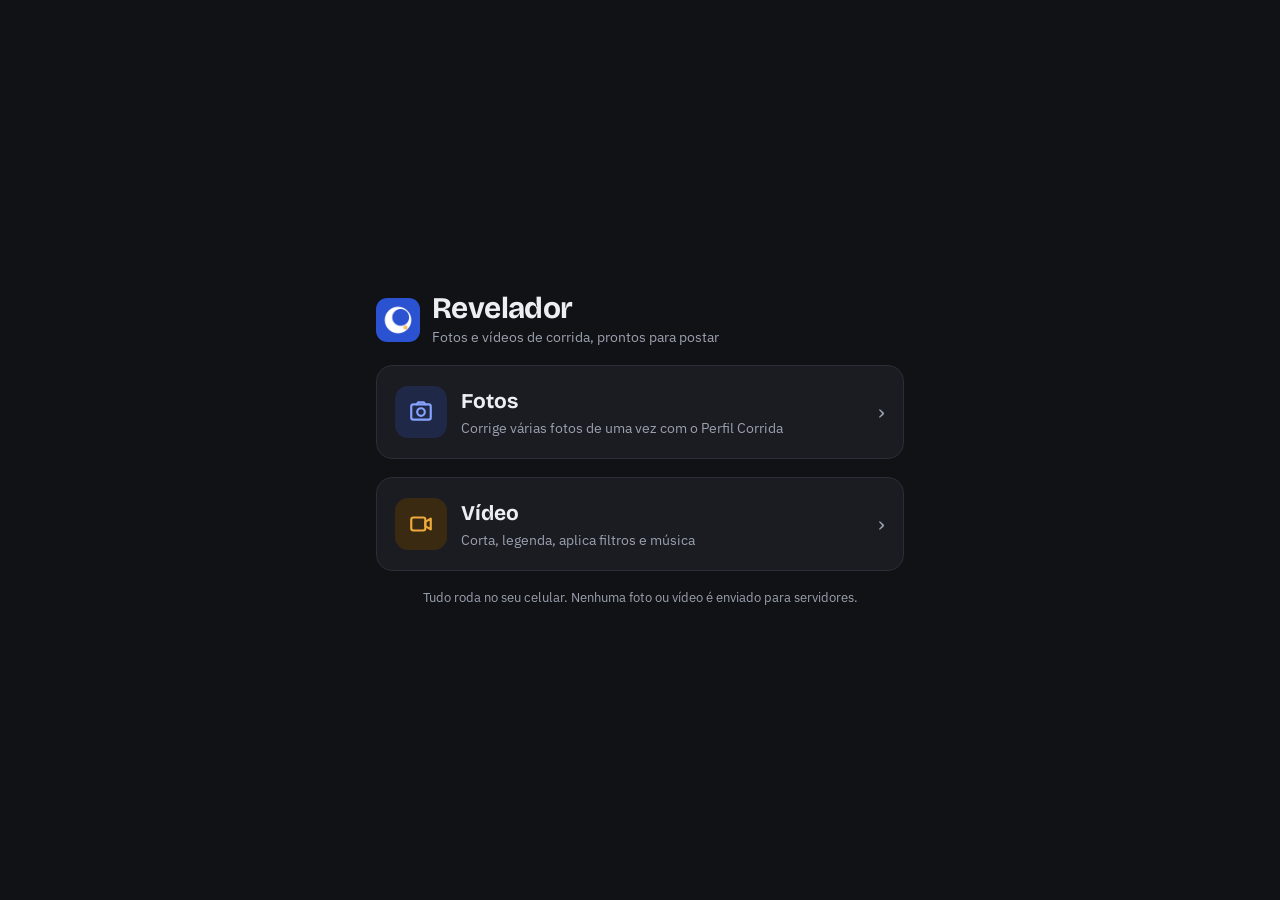
==== index.html @ d443c2e1 "Revelador fotos e vídeo: editores de foto e vídeo num app só Tela inicial com Fotos (Revelador) e Ví" ====
<!doctype html>
<html lang="pt-BR">
<head>
<meta charset="utf-8">
<meta name="viewport" content="width=device-width, initial-scale=1, viewport-fit=cover">
<meta name="description" content="Corrige fotos de corrida em lote e edita vídeos, tudo no celular.">
<meta name="theme-color" content="#111216">
<title>Revelador</title>
<link rel="manifest" href="manifest.webmanifest">
<link rel="icon" type="image/png" href="icons/icon-192.png">
<link rel="apple-touch-icon" href="icons/icon-192.png">
<link rel="preconnect" href="https://fonts.googleapis.com">
<link rel="preconnect" href="https://fonts.gstatic.com" crossorigin>
<link rel="stylesheet" href="https://fonts.googleapis.com/css2?family=Bricolage+Grotesque:opsz,wght@12..96,700&family=IBM+Plex+Sans:wght@400;500&display=swap">
<style>
/* Launcher: two large doors, one per editor, each in its own app's accent. */
:root {
  --bg: #111216; --surface: #1a1c22; --line: #2a2d36; --fg: #eceef3; --muted: #9aa1ae;
  --photo: #86a2ff; --photo-soft: #1f2846; --video: #f0a93b; --video-soft: #3a2a12;
  --font-display: "Bricolage Grotesque", "Segoe UI", system-ui, sans-serif;
  --font-body: "IBM Plex Sans", "Segoe UI", system-ui, sans-serif;
  color-scheme: dark;
}
* { box-sizing: border-box; }
[hidden] { display: none !important; }
html, body { margin: 0; min-height: 100%; }
body { background: var(--bg); color: var(--fg); font-family: var(--font-body); font-size: 15px; line-height: 1.45; }
main {
  max-width: 560px; margin: 0 auto; min-height: 100vh; display: grid; align-content: center; gap: 18px;
  padding-left: max(16px, env(safe-area-inset-left, 0px)); padding-right: max(16px, env(safe-area-inset-right, 0px));
  padding-block: calc(env(safe-area-inset-top, 0px) + 28px) calc(env(safe-area-inset-bottom, 0px) + 28px);
}
header { display: flex; align-items: center; gap: 12px; }
header img { width: 44px; height: 44px; border-radius: 11px; }
h1 { font-family: var(--font-display); font-size: 30px; letter-spacing: -0.02em; margin: 0; line-height: 1.1; }
header p { margin: 2px 0 0; color: var(--muted); font-size: 14px; }
.door {
  display: grid; grid-template-columns: auto 1fr auto; gap: 14px; align-items: center;
  padding: 20px 18px; border-radius: 16px; text-decoration: none; color: var(--fg);
  background: var(--surface); border: 1px solid var(--line);
}
.door:focus-visible { outline: 2px solid var(--fg); outline-offset: 3px; }
.door .glyph { width: 52px; height: 52px; border-radius: 13px; display: grid; place-items: center; }
.door.photo .glyph { background: var(--photo-soft); color: var(--photo); }
.door.video .glyph { background: var(--video-soft); color: var(--video); }
.door.photo:hover { border-color: var(--photo); }
.door.video:hover { border-color: var(--video); }
.door h2 { font-family: var(--font-display); font-size: 21px; margin: 0; }
.door p { margin: 2px 0 0; color: var(--muted); font-size: 13.5px; }
.door .go { font-size: 22px; color: var(--muted); }
.foot { display: grid; gap: 10px; }
#installBtn {
  font: inherit; font-weight: 500; padding: 12px 14px; border-radius: 12px; border: 0; cursor: pointer;
  background: var(--fg); color: var(--bg);
}
.note { color: var(--muted); font-size: 13px; margin: 0; text-align: center; }
</style>
</head>
<body>
<main>
  <header>
    <img src="icons/icon-192.png" alt="">
    <div>
      <h1>Revelador</h1>
      <p>Fotos e vídeos de corrida, prontos para postar</p>
    </div>
  </header>

  <a class="door photo" href="fotos/">
    <span class="glyph" aria-hidden="true">
      <svg width="26" height="26" viewBox="0 0 24 24" fill="none" stroke="currentColor" stroke-width="2" stroke-linecap="round" stroke-linejoin="round"><rect x="3" y="5" width="18" height="14" rx="2"/><circle cx="12" cy="12" r="3.5"/><path d="M8 5l1.5-2h5L16 5"/></svg>
    </span>
    <span><h2>Fotos</h2><p>Corrige várias fotos de uma vez com o Perfil Corrida</p></span>
    <span class="go" aria-hidden="true">›</span>
  </a>

  <a class="door video" href="video/">
    <span class="glyph" aria-hidden="true">
      <svg width="26" height="26" viewBox="0 0 24 24" fill="none" stroke="currentColor" stroke-width="2" stroke-linecap="round" stroke-linejoin="round"><rect x="3" y="6" width="13" height="12" rx="2"/><path d="M16 10l5-3v10l-5-3z"/></svg>
    </span>
    <span><h2>Vídeo</h2><p>Corta, legenda, aplica filtros e música</p></span>
    <span class="go" aria-hidden="true">›</span>
  </a>

  <div class="foot">
    <button id="installBtn" hidden>Instalar app</button>
    <p class="note">Tudo roda no seu celular. Nenhuma foto ou vídeo é enviado para servidores.</p>
  </div>
</main>
<script>
let installEvt = null;
const btn = document.getElementById("installBtn");
window.addEventListener("beforeinstallprompt", e => { e.preventDefault(); installEvt = e; btn.hidden = false; });
window.addEventListener("appinstalled", () => { btn.hidden = true; installEvt = null; });
btn.addEventListener("click", async () => { if (!installEvt) return; installEvt.prompt(); try { await installEvt.userChoice; } catch {} installEvt = null; btn.hidden = true; });
if ("serviceWorker" in navigator) navigator.serviceWorker.register("./sw.js").catch(() => {});
</script>
</body>
</html>
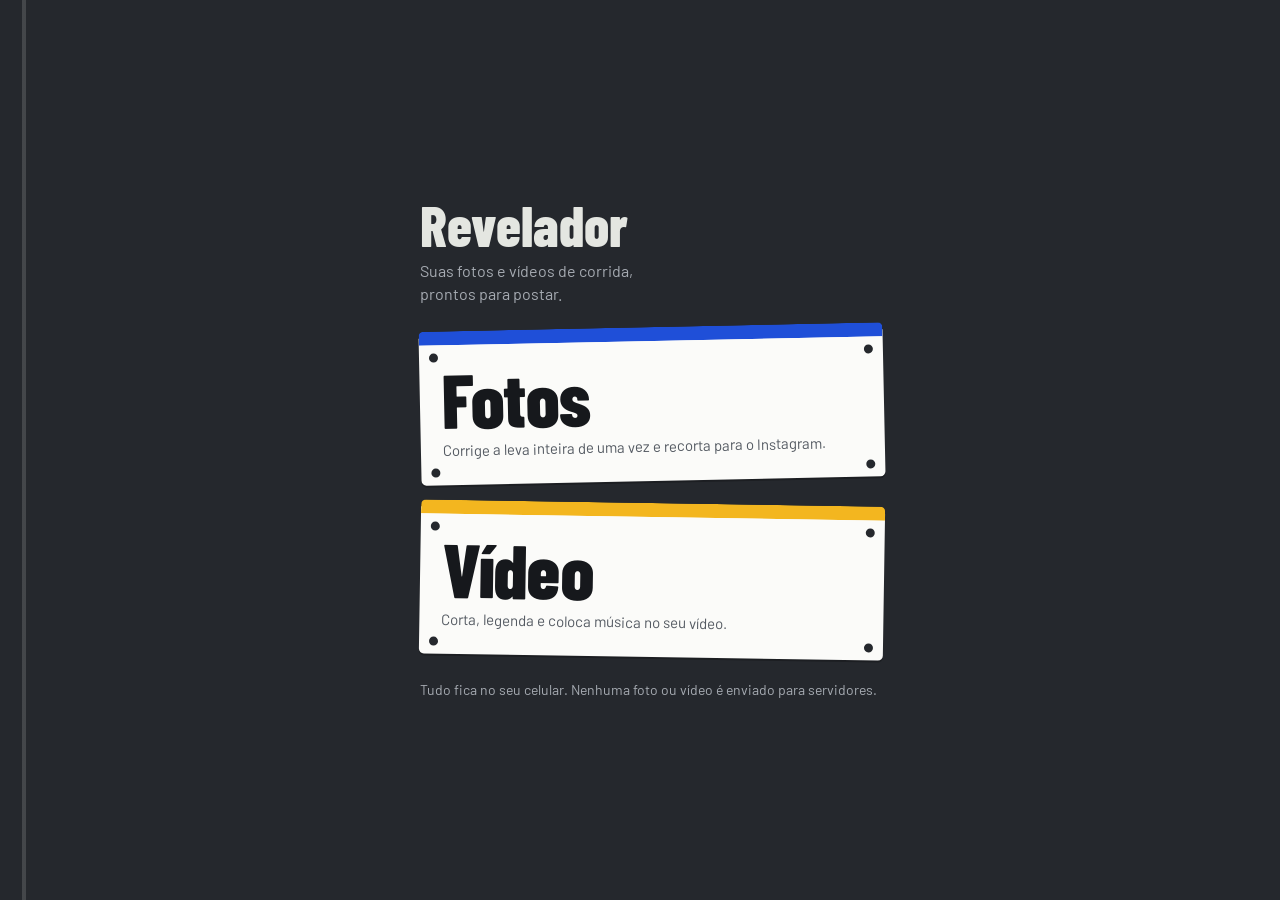
==== commit 16cdfb0c: "Novo visual: números de peito de corrida na tela inicial e nas Fotos Co-Authored-By: Claude Opus 5.5" ====
--- a/index.html
+++ b/index.html
@@ -4,87 +4,94 @@
 <meta charset="utf-8">
 <meta name="viewport" content="width=device-width, initial-scale=1, viewport-fit=cover">
 <meta name="description" content="Corrige fotos de corrida em lote e edita vídeos, tudo no celular.">
-<meta name="theme-color" content="#111216">
+<meta name="theme-color" content="#25282d">
 <title>Revelador</title>
 <link rel="manifest" href="manifest.webmanifest">
 <link rel="icon" type="image/png" href="icons/icon-192.png">
 <link rel="apple-touch-icon" href="icons/icon-192.png">
 <link rel="preconnect" href="https://fonts.googleapis.com">
 <link rel="preconnect" href="https://fonts.gstatic.com" crossorigin>
-<link rel="stylesheet" href="https://fonts.googleapis.com/css2?family=Bricolage+Grotesque:opsz,wght@12..96,700&family=IBM+Plex+Sans:wght@400;500&display=swap">
+<link rel="stylesheet" href="https://fonts.googleapis.com/css2?family=Barlow+Condensed:wght@600;800&family=Barlow:wght@400;500&display=swap">
 <style>
-/* Launcher: two large doors, one per editor, each in its own app's accent. */
+/* Launcher: each editor is a race bib pinned to asphalt. The bib is the one bold element. */
 :root {
-  --bg: #111216; --surface: #1a1c22; --line: #2a2d36; --fg: #eceef3; --muted: #9aa1ae;
-  --photo: #86a2ff; --photo-soft: #1f2846; --video: #f0a93b; --video-soft: #3a2a12;
-  --font-display: "Bricolage Grotesque", "Segoe UI", system-ui, sans-serif;
-  --font-body: "IBM Plex Sans", "Segoe UI", system-ui, sans-serif;
+  --asphalt: #25282d; --asphalt-2: #30343a; --lane: #e4e6e1; --muted: #a6abb2;
+  --tyvek: #fbfbf9; --ink: #16181c; --ink-soft: #545a62;
+  --photo: #1f4fd8; --video: #f3b61f;
+  --font-display: "Barlow Condensed", "Arial Narrow", system-ui, sans-serif;
+  --font-body: "Barlow", "Segoe UI", system-ui, sans-serif;
   color-scheme: dark;
 }
 * { box-sizing: border-box; }
 [hidden] { display: none !important; }
 html, body { margin: 0; min-height: 100%; }
-body { background: var(--bg); color: var(--fg); font-family: var(--font-body); font-size: 15px; line-height: 1.45; }
+body {
+  background: var(--asphalt); color: var(--lane); font-family: var(--font-body); font-size: 16px; line-height: 1.45;
+  /* A single lane line down the left edge, the only decoration on the page. */
+  background-image: linear-gradient(to right, transparent 22px, rgba(228,230,225,.16) 22px, rgba(228,230,225,.16) 26px, transparent 26px);
+}
 main {
-  max-width: 560px; margin: 0 auto; min-height: 100vh; display: grid; align-content: center; gap: 18px;
-  padding-left: max(16px, env(safe-area-inset-left, 0px)); padding-right: max(16px, env(safe-area-inset-right, 0px));
-  padding-block: calc(env(safe-area-inset-top, 0px) + 28px) calc(env(safe-area-inset-bottom, 0px) + 28px);
+  max-width: 520px; margin: 0 auto; min-height: 100vh; display: grid; align-content: center; gap: 22px;
+  padding-left: max(40px, env(safe-area-inset-left, 0px)); padding-right: max(16px, env(safe-area-inset-right, 0px));
+  padding-block: calc(env(safe-area-inset-top, 0px) + 32px) calc(env(safe-area-inset-bottom, 0px) + 32px);
 }
-header { display: flex; align-items: center; gap: 12px; }
-header img { width: 44px; height: 44px; border-radius: 11px; }
-h1 { font-family: var(--font-display); font-size: 30px; letter-spacing: -0.02em; margin: 0; line-height: 1.1; }
-header p { margin: 2px 0 0; color: var(--muted); font-size: 14px; }
-.door {
-  display: grid; grid-template-columns: auto 1fr auto; gap: 14px; align-items: center;
-  padding: 20px 18px; border-radius: 16px; text-decoration: none; color: var(--fg);
-  background: var(--surface); border: 1px solid var(--line);
+header h1 { font-family: var(--font-display); font-weight: 800; font-size: 56px; line-height: .9; margin: 0; }
+header p { margin: 8px 0 0; color: var(--muted); max-width: 30ch; }
+
+.bib {
+  position: relative; display: block; text-decoration: none; color: var(--ink); background: var(--tyvek);
+  border-radius: 5px; padding: 22px 22px 18px; border-top: 14px solid var(--band);
+  box-shadow: 0 2px 0 rgba(0,0,0,.25);
+  transition: transform .18s ease;
 }
-.door:focus-visible { outline: 2px solid var(--fg); outline-offset: 3px; }
-.door .glyph { width: 52px; height: 52px; border-radius: 13px; display: grid; place-items: center; }
-.door.photo .glyph { background: var(--photo-soft); color: var(--photo); }
-.door.video .glyph { background: var(--video-soft); color: var(--video); }
-.door.photo:hover { border-color: var(--photo); }
-.door.video:hover { border-color: var(--video); }
-.door h2 { font-family: var(--font-display); font-size: 21px; margin: 0; }
-.door p { margin: 2px 0 0; color: var(--muted); font-size: 13.5px; }
-.door .go { font-size: 22px; color: var(--muted); }
-.foot { display: grid; gap: 10px; }
+.bib.photo { --band: var(--photo); transform: rotate(-1.2deg); }
+.bib.video { --band: var(--video); transform: rotate(.9deg); }
+.bib:active { transform: rotate(0) scale(.98); }
+.bib:focus-visible { outline: 3px solid var(--lane); outline-offset: 4px; }
+/* Four safety-pin holes, like a real bib. */
+.bib::before, .bib::after {
+  content: ""; position: absolute; top: 8px; width: 9px; height: 9px; border-radius: 50%;
+  background: var(--asphalt);
+}
+.bib::before { left: 10px; } .bib::after { right: 10px; }
+.bib .pins { position: absolute; left: 10px; right: 10px; bottom: 8px; height: 9px; pointer-events: none; }
+.bib .pins::before, .bib .pins::after { content: ""; position: absolute; top: 0; width: 9px; height: 9px; border-radius: 50%; background: var(--asphalt); }
+.bib .pins::before { left: 0; } .bib .pins::after { right: 0; }
+.bib h2 { font-family: var(--font-display); font-weight: 800; font-size: 76px; line-height: .85; margin: 0; letter-spacing: -.01em; }
+.bib p { margin: 8px 0 6px; color: var(--ink-soft); font-size: 15px; }
+
+.foot { display: grid; gap: 12px; }
 #installBtn {
-  font: inherit; font-weight: 500; padding: 12px 14px; border-radius: 12px; border: 0; cursor: pointer;
-  background: var(--fg); color: var(--bg);
+  font: inherit; font-weight: 500; padding: 13px 16px; border-radius: 5px; border: 0; cursor: pointer;
+  background: var(--lane); color: var(--ink);
 }
-.note { color: var(--muted); font-size: 13px; margin: 0; text-align: center; }
+#installBtn:focus-visible { outline: 3px solid var(--lane); outline-offset: 3px; }
+.note { color: var(--muted); font-size: 14px; margin: 0; }
+@media (prefers-reduced-motion: reduce) { .bib { transition: none; } }
 </style>
 </head>
 <body>
 <main>
   <header>
-    <img src="icons/icon-192.png" alt="">
-    <div>
-      <h1>Revelador</h1>
-      <p>Fotos e vídeos de corrida, prontos para postar</p>
-    </div>
+    <h1>Revelador</h1>
+    <p>Suas fotos e vídeos de corrida, prontos para postar.</p>
   </header>
 
-  <a class="door photo" href="fotos/">
-    <span class="glyph" aria-hidden="true">
-      <svg width="26" height="26" viewBox="0 0 24 24" fill="none" stroke="currentColor" stroke-width="2" stroke-linecap="round" stroke-linejoin="round"><rect x="3" y="5" width="18" height="14" rx="2"/><circle cx="12" cy="12" r="3.5"/><path d="M8 5l1.5-2h5L16 5"/></svg>
-    </span>
-    <span><h2>Fotos</h2><p>Corrige várias fotos de uma vez com o Perfil Corrida</p></span>
-    <span class="go" aria-hidden="true">›</span>
+  <a class="bib photo" href="fotos/">
+    <h2>Fotos</h2>
+    <p>Corrige a leva inteira de uma vez e recorta para o Instagram.</p>
+    <span class="pins" aria-hidden="true"></span>
   </a>
 
-  <a class="door video" href="video/">
-    <span class="glyph" aria-hidden="true">
-      <svg width="26" height="26" viewBox="0 0 24 24" fill="none" stroke="currentColor" stroke-width="2" stroke-linecap="round" stroke-linejoin="round"><rect x="3" y="6" width="13" height="12" rx="2"/><path d="M16 10l5-3v10l-5-3z"/></svg>
-    </span>
-    <span><h2>Vídeo</h2><p>Corta, legenda, aplica filtros e música</p></span>
-    <span class="go" aria-hidden="true">›</span>
+  <a class="bib video" href="video/">
+    <h2>Vídeo</h2>
+    <p>Corta, legenda e coloca música no seu vídeo.</p>
+    <span class="pins" aria-hidden="true"></span>
   </a>
 
   <div class="foot">
     <button id="installBtn" hidden>Instalar app</button>
-    <p class="note">Tudo roda no seu celular. Nenhuma foto ou vídeo é enviado para servidores.</p>
+    <p class="note">Tudo fica no seu celular. Nenhuma foto ou vídeo é enviado para servidores.</p>
   </div>
 </main>
 <script>
